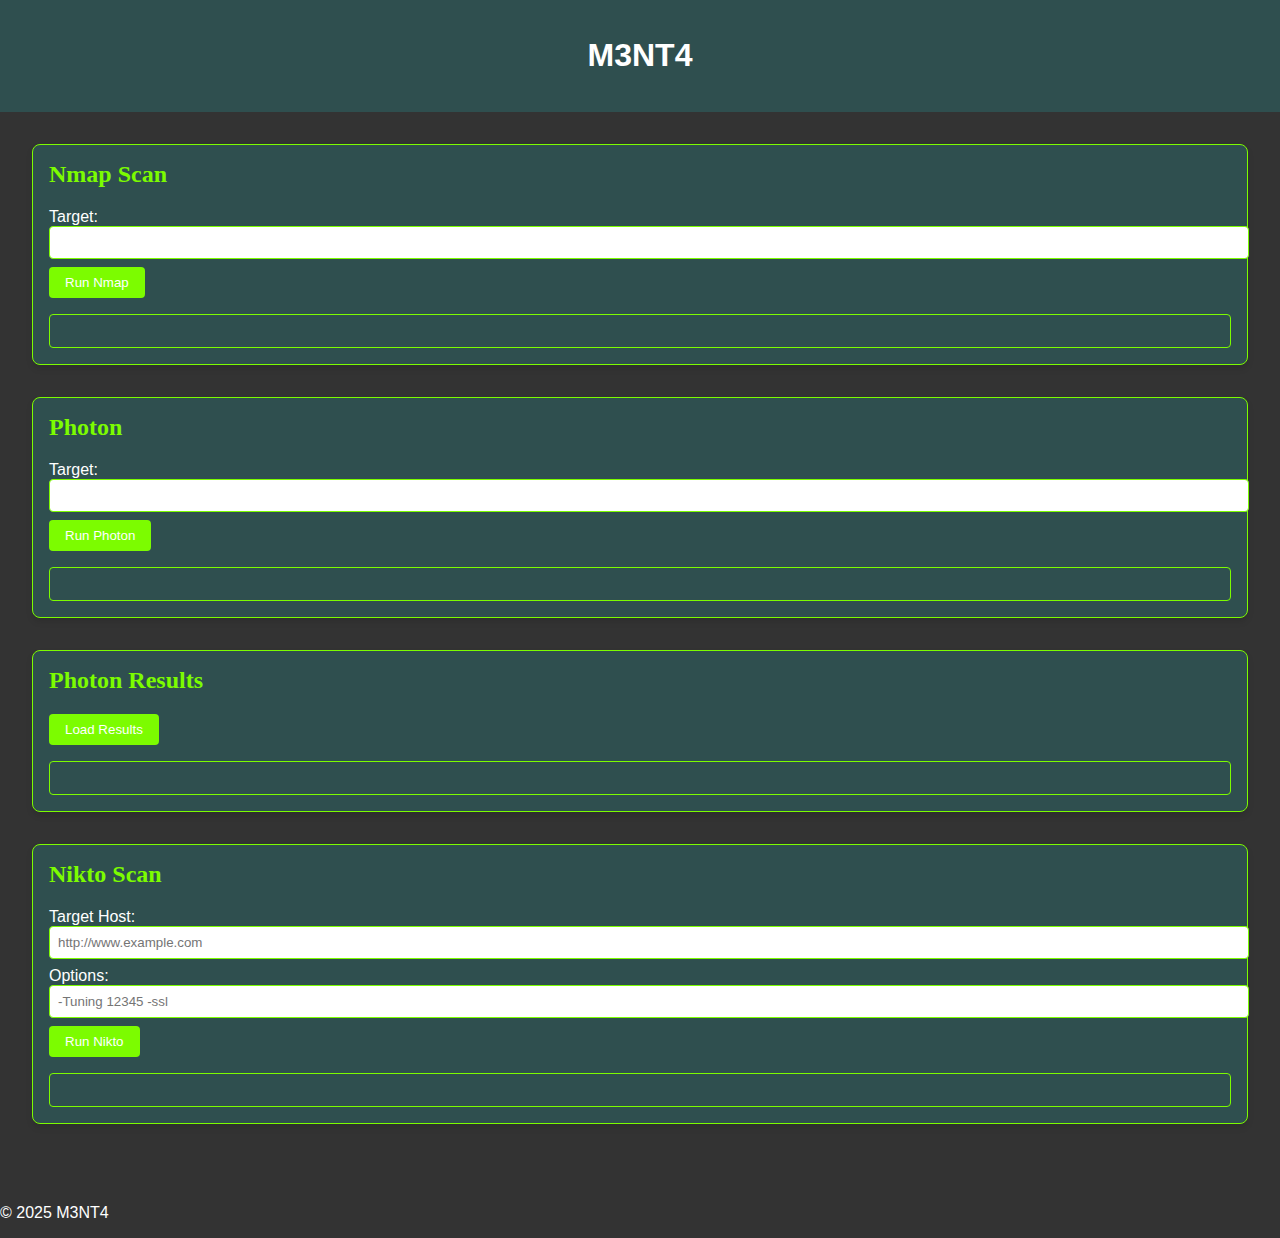
==== static/index.html @ 185f1d0f "first commit" ====
<!DOCTYPE html>
<html lang="en">
<head>
    <meta charset="UTF-8">
    <meta name="viewport" content="width=device-width, initial-scale=1.0">
    <link rel="stylesheet" href="/static/css/style.css">
    <title>M3NT4</title>
</head>
<body>
    <header>
        <h1>M3NT4</h1>
    </header>

    <main>
        <!-- Section pour Nmap -->
        <section>
            <h2>Nmap Scan</h2>
            <form id="nmap-form">
                <label for="nmap-target">Target:</label>
                <input type="text" id="nmap-target" name="target" required>
                <button type="submit">Run Nmap</button>
            </form>
            <div class="result-box" id="nmap-output"></div>
        </section>

        <!-- Section pour Photon -->
        <section>
            <h2>Photon</h2>
            <form id="photon-form">
                <label for="photon-target">Target:</label>
                <input type="text" id="photon-target" name="target" required>
                <button type="submit">Run Photon</button>
            </form>
            <div class="result-box" id="photon-output"></div>
        </section>

        <!-- Section pour résultats Photon -->
        <section>
            <h2>Photon Results</h2>
            <button id="load-photon-results">Load Results</button>
            <ul id="photon-results-list"></ul>
            <div class="result-box" id="photon-result-content"></div>
        </section>

        <section>
            <h2>Nikto Scan</h2>
            <form id="nikto-form">
                <label for="nikto-host">Target Host:</label>
                <input type="text" id="nikto-host" name="host" required placeholder="http://www.example.com">
        
                <label for="nikto-options">Options:</label>
                <input type="text" id="nikto-options" name="options" placeholder="-Tuning 12345 -ssl">
        
                <button type="submit">Run Nikto</button>
            </form>
            <div class="result-box" id="nikto-output"></div>
        </section>
        
    </main>

    <footer>
        <p>&copy; 2025 M3NT4</p>
    </footer>

    <script src="/static/js/script.js"></script>
</body>
</html>
---- static/css/style.css ----
h1{
    color: white;
    text-align: center;
}

h2, h3, h4, h5, h6{
    color: lawngreen;
    font-family: Cambria, Cochin, Georgia, Times, 'Times New Roman', serif;
}

/* form{
    background-color: darkslategrey;
    color: white;
    border: 1px solid lawngreen;
    padding: 10px;
    margin: 10px;

} */

body {
    font-family: Arial, sans-serif;
    margin: 0;
    padding: 0;
    background-color: #333;
    color: white;
}

header {
    background-color: darkslategrey;
    color: white;
    text-align: center;
    padding: 1rem 0;
}

main {
    padding: 2rem;
}

section {
    margin-bottom: 2rem;
    border: 1px solid lawngreen;
    border-radius: 8px;
    padding: 1rem;
    background: darkslategrey;
    box-shadow: 0 4px 6px rgba(0, 0, 0, 0.1);
}

h2 {
    margin-top: 0;
    color: lawngreen;
}

form {
    margin-bottom: 1rem;
}

input[type="text"] {
    padding: 0.5rem;
    border: 1px solid lawngreen;
    border-radius: 4px;
    width: 100%;
    margin-bottom: 0.5rem;
    margin-right: 0.5rem;
}

button {
    background-color: lawngreen;
    color: white;
    border: none;
    padding: 0.5rem 1rem;
    border-radius: 4px;
    cursor: pointer;
}

button:hover {
    background-color: seagreen;
}

.result-box {
    background: darkslategrey;
    border: 1px solid lawngreen;
    border-radius: 4px;
    padding: 1rem;
    max-height: 200px;
    overflow-y: auto;
    font-family: monospace;
    white-space: pre-wrap;
}

ul {
    list-style-type: none;
    padding: 0;
}

ul li {
    margin: 0.5rem 0;
}

ul li a {
    color: lawngreen;
    text-decoration: none;
}

ul li a:hover {
    text-decoration: underline;
}
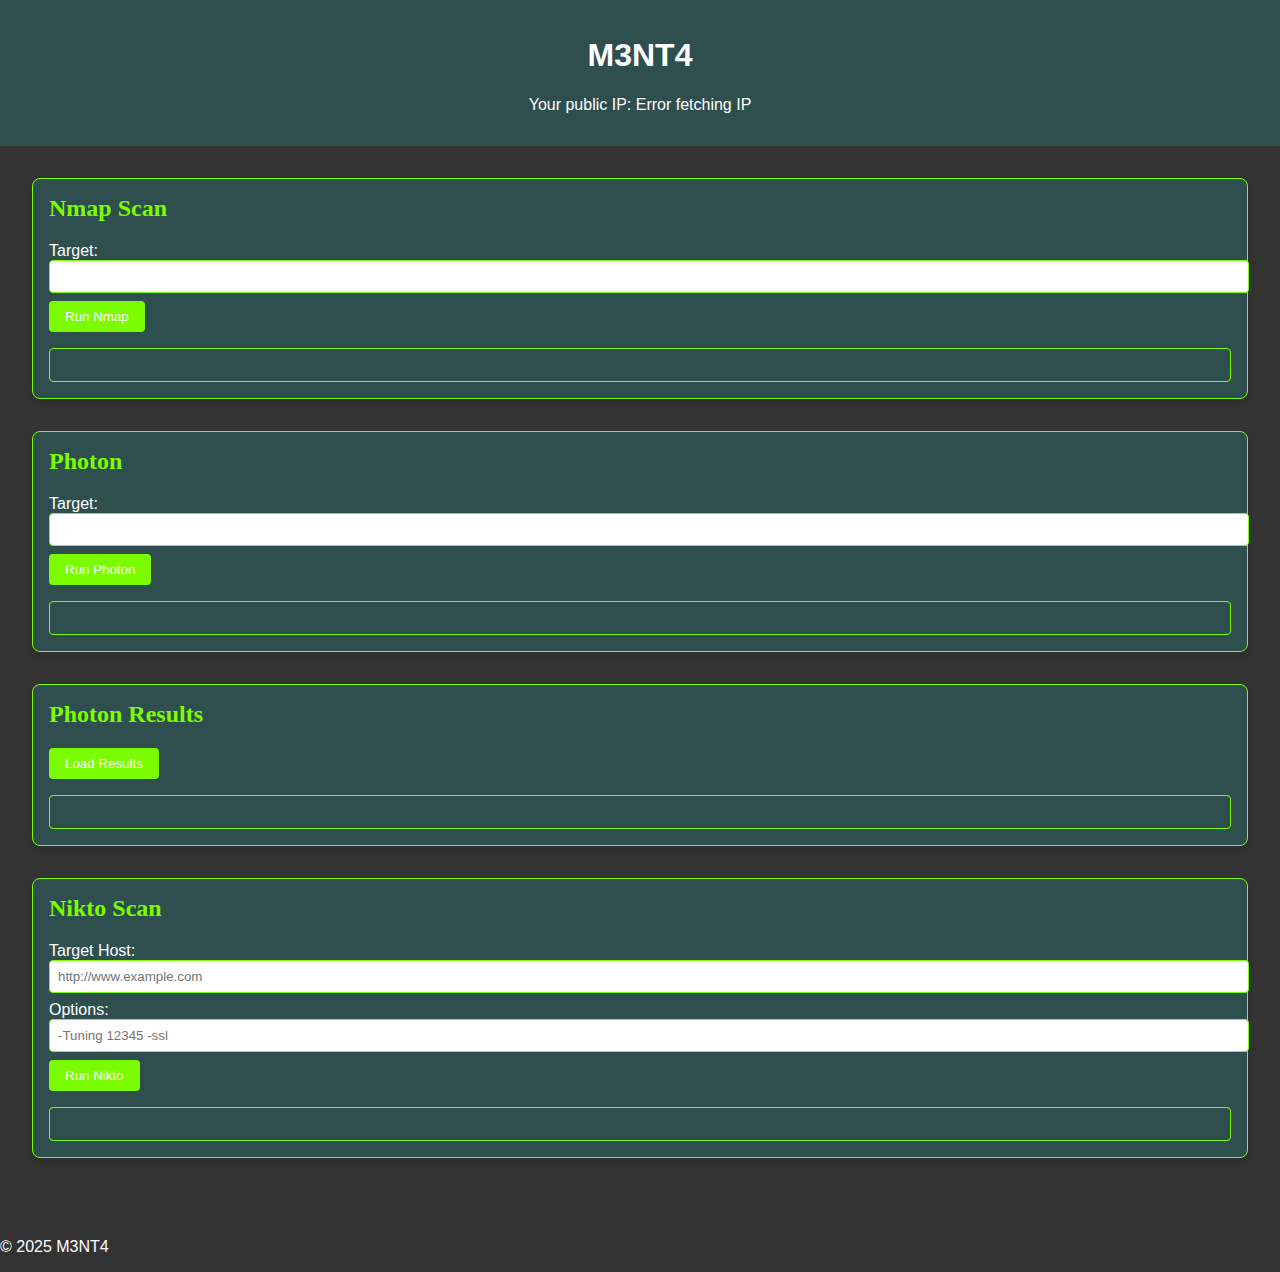
==== commit 4ffb397c: "VPN and curl" ====
--- a/static/index.html
+++ b/static/index.html
@@ -9,6 +9,7 @@
 <body>
     <header>
         <h1>M3NT4</h1>
+        <p>Your public IP: <span id="public-ip">Loading...</span></p>
     </header>
 
     <main>
--- a/static/css/style.css
+++ b/static/css/style.css
@@ -103,4 +103,4 @@
 
 ul li a:hover {
     text-decoration: underline;
-}
+}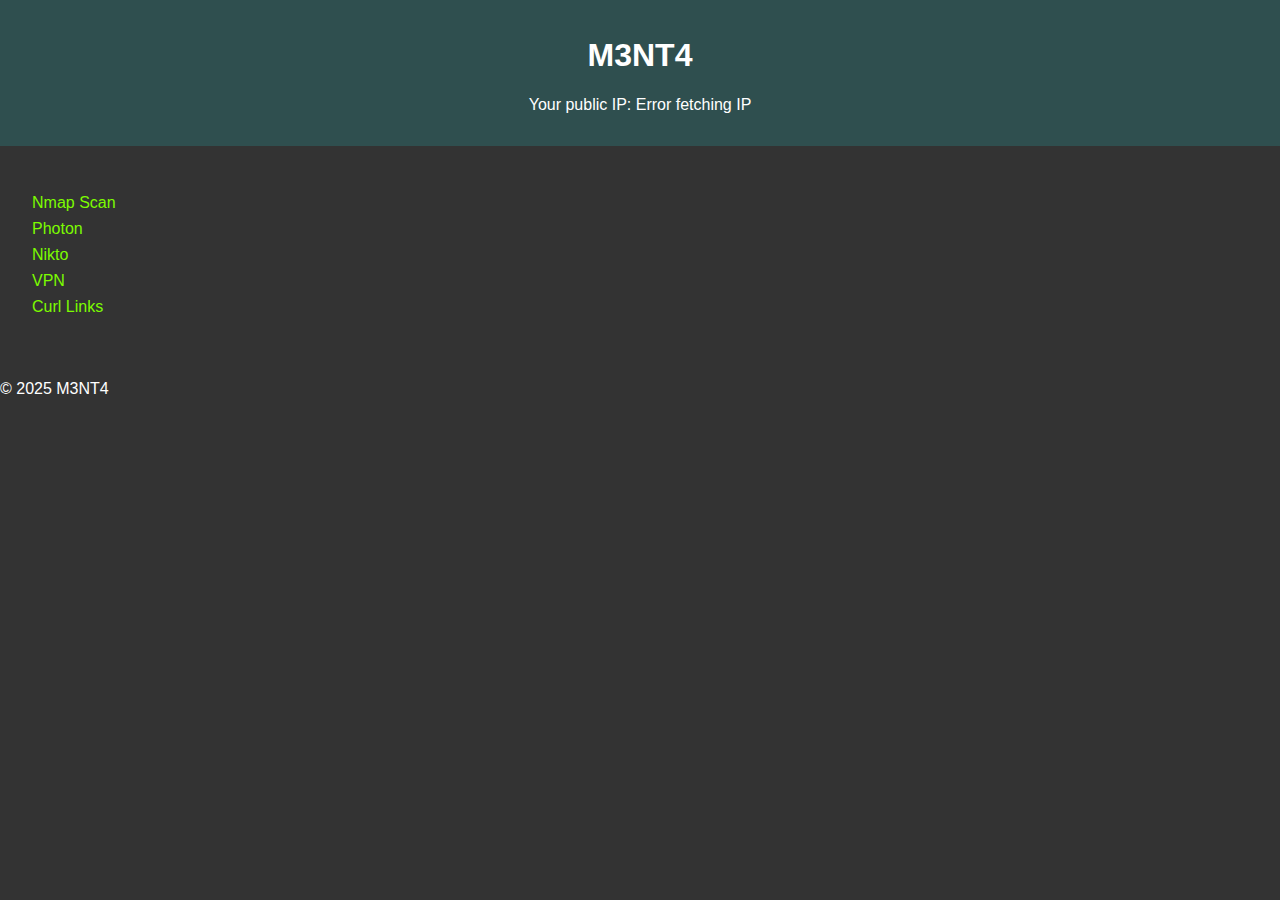
==== commit 6caf5b17: "dashboard" ====
--- a/static/index.html
+++ b/static/index.html
@@ -11,58 +11,20 @@
         <h1>M3NT4</h1>
         <p>Your public IP: <span id="public-ip">Loading...</span></p>
     </header>
-
     <main>
-        <!-- Section pour Nmap -->
-        <section>
-            <h2>Nmap Scan</h2>
-            <form id="nmap-form">
-                <label for="nmap-target">Target:</label>
-                <input type="text" id="nmap-target" name="target" required>
-                <button type="submit">Run Nmap</button>
-            </form>
-            <div class="result-box" id="nmap-output"></div>
-        </section>
-
-        <!-- Section pour Photon -->
-        <section>
-            <h2>Photon</h2>
-            <form id="photon-form">
-                <label for="photon-target">Target:</label>
-                <input type="text" id="photon-target" name="target" required>
-                <button type="submit">Run Photon</button>
-            </form>
-            <div class="result-box" id="photon-output"></div>
-        </section>
-
-        <!-- Section pour résultats Photon -->
-        <section>
-            <h2>Photon Results</h2>
-            <button id="load-photon-results">Load Results</button>
-            <ul id="photon-results-list"></ul>
-            <div class="result-box" id="photon-result-content"></div>
-        </section>
-
-        <section>
-            <h2>Nikto Scan</h2>
-            <form id="nikto-form">
-                <label for="nikto-host">Target Host:</label>
-                <input type="text" id="nikto-host" name="host" required placeholder="http://www.example.com">
-        
-                <label for="nikto-options">Options:</label>
-                <input type="text" id="nikto-options" name="options" placeholder="-Tuning 12345 -ssl">
-        
-                <button type="submit">Run Nikto</button>
-            </form>
-            <div class="result-box" id="nikto-output"></div>
-        </section>
-        
+        <nav>
+            <ul>
+                <li><a href="/nmap">Nmap Scan</a></li>
+                <li><a href="/photon">Photon</a></li>
+                <li><a href="/nikto">Nikto</a></li>
+                <li><a href="/vpn">VPN</a></li>
+                <li><a href="/curl">Curl Links</a></li>
+            </ul>
+        </nav>
     </main>
-
     <footer>
         <p>&copy; 2025 M3NT4</p>
     </footer>
-
     <script src="/static/js/script.js"></script>
 </body>
 </html>
